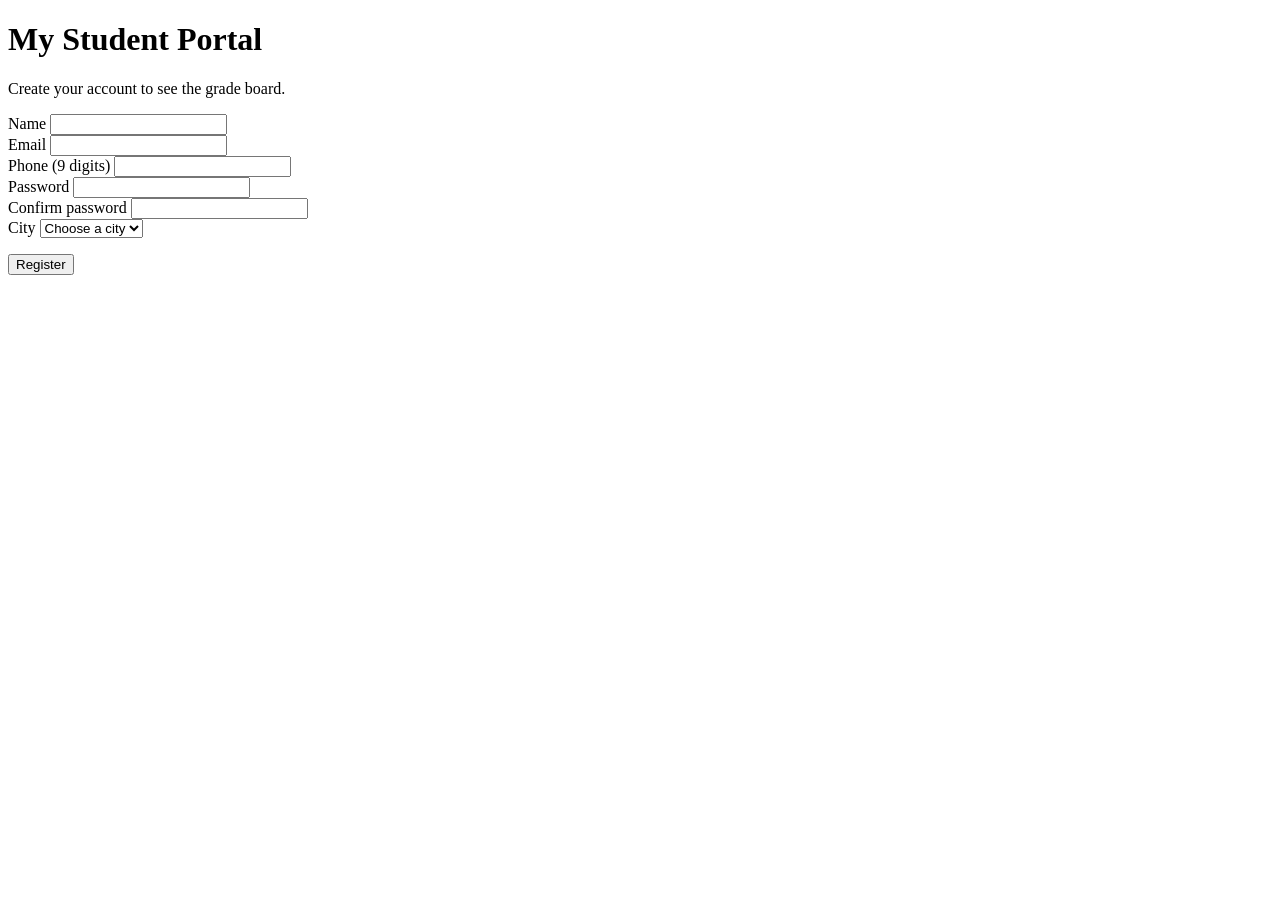
==== index.html @ b1d8434e "add: index.html" ====
<!DOCTYPE html>

<html lang="en">

<head>
  <meta charset="UTF-8">
  <meta name="viewport" content="width=device-width, initial-scale=1">
  <title>My Student Portal - Register</title>
  <link rel="stylesheet" href="style.css">
</head>

<body>
  <main class="card">
    <h1>My Student Portal</h1>
    <p class="lead">Create your account to see the grade board.</p>

    <!-- Registration form -->
    <form id="regForm" novalidate>
        
      <div class="field">
        <label for="name">Name</label>
        <input type="text" id="name" name="name" autocomplete="name">
        <small id="nameCounter"></small>
      </div>

      <div class="field">
        <label for="email">Email</label>
        <input type="email" id="email" name="email" autocomplete="email">
      </div>

      <div class="field">
        <label for="phone">Phone (9 digits)</label>
        <input type="tel" id="phone" name="phone" inputmode="numeric" autocomplete="tel-national">
      </div>

      <div class="field">
        <label for="password">Password</label>
        <input type="password" id="password" name="password" autocomplete="new-password">
      </div>

      <div class="field">
        <label for="confirm">Confirm password</label>
        <input type="password" id="confirm" name="confirm" autocomplete="new-password">
      </div>

      <div class="field">
        <label for="city">City</label>
        <select id="city" name="city">
          <option value="">Choose a city</option>
          <option value="Tashkent">Tashkent</option>
          <option value="Samarkand">Samarkand</option>
          <option value="Bukhara">Bukhara</option>
          <option value="Khiva">Khiva</option>
        </select>
        <small id="cityMsg"></small>
      </div>

      <ul id="errors" class="errors" aria-live="polite"></ul>

      <button type="submit">Register</button>
    </form>
  </main>

  <script src="app.js" defer></script>
</body>

</html>
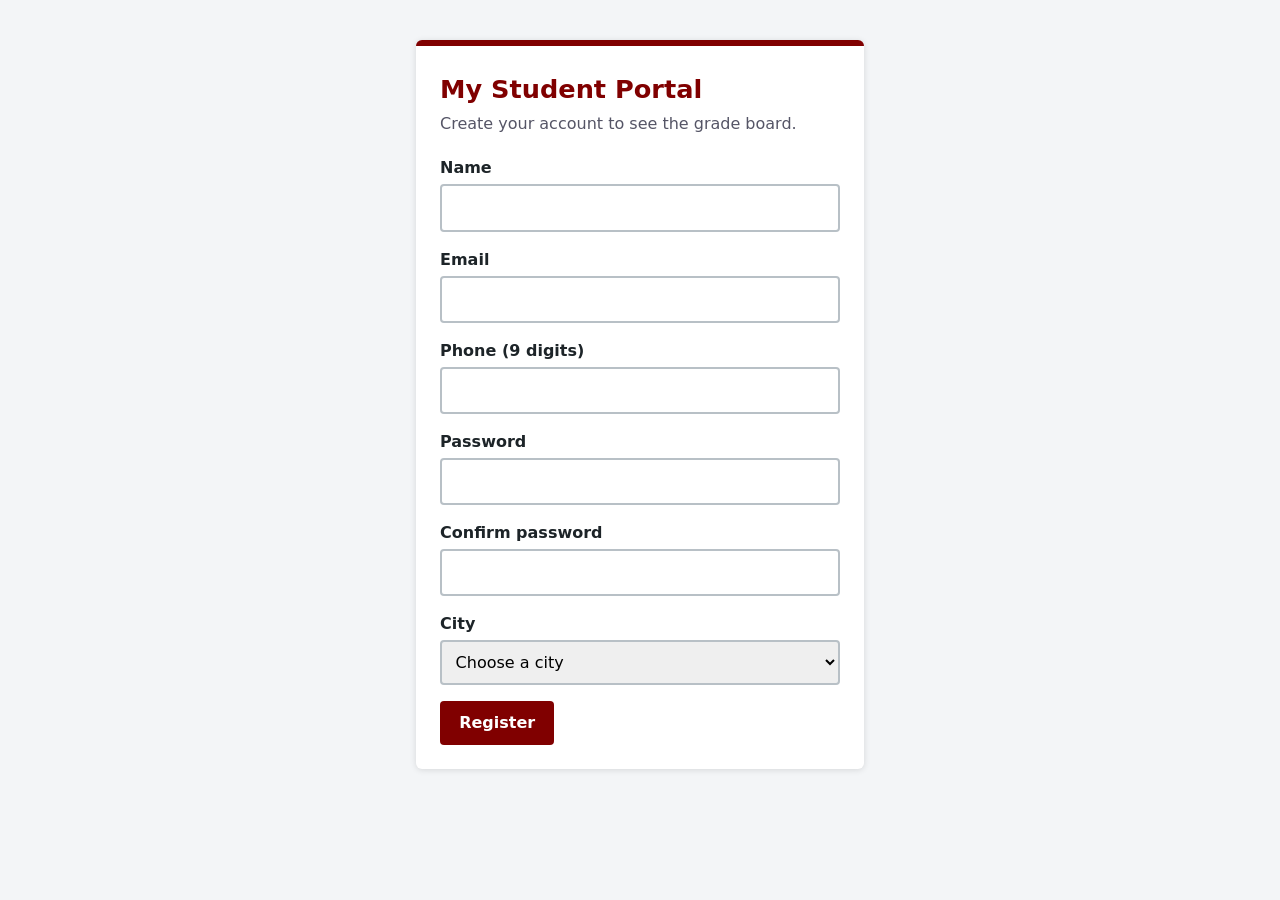
==== commit 2742f49a: "added regform in app.js" ====
--- a/index.html
+++ b/index.html
@@ -6,7 +6,7 @@
   <meta charset="UTF-8">
   <meta name="viewport" content="width=device-width, initial-scale=1">
   <title>My Student Portal - Register</title>
-  <link rel="stylesheet" href="style.css">
+  <link rel="stylesheet" href="css/style.css">
 </head>
 
 <body>
@@ -16,7 +16,7 @@
 
     <!-- Registration form -->
     <form id="regForm" novalidate>
-        
+
       <div class="field">
         <label for="name">Name</label>
         <input type="text" id="name" name="name" autocomplete="name">
@@ -61,7 +61,7 @@
     </form>
   </main>
 
-  <script src="app.js" defer></script>
+  <script src="js/app.js" defer></script>
 </body>
 
 </html>
--- a/css/style.css
+++ b/css/style.css
@@ -0,0 +1,95 @@
+/* Variables */
+/* --accent starts with m colour regarding Muqaddas */
+:root {
+  --accent: Maroon;
+  --bg: #f3f5f7;
+  --text: #1d2428;
+  --error: #c62828;
+}
+
+/* Universal style */
+* { box-sizing: border-box; }
+
+body {
+  margin: 0;
+  padding: 1rem;
+  font-family: system-ui, -apple-system, "Segoe UI", sans-serif;
+  background: var(--bg);
+  color: var(--text);
+  line-height: 1.5;
+}
+
+/* forms where we fill information */
+.card {
+  max-width: 28rem;
+  margin: 1.5rem auto;
+  padding: 1.5rem;
+  background: #fff;
+  border-top: 6px solid var(--accent);
+  border-radius: 6px;
+  box-shadow: 0 1px 6px rgba(0, 0, 0, 0.12);
+}
+.card.wide { max-width: 44rem; }
+
+h1 { margin: 0 0 0.25rem; color: var(--accent); font-size: 1.6rem; }
+.lead { margin: 0 0 1.25rem; color: #556; }
+
+.field { margin-bottom: 1rem; }
+label { display: block; margin-bottom: 0.25rem; font-weight: 600; }
+
+input, select {
+  width: 100%;
+  padding: 0.6rem;
+  font: inherit;
+  border: 2px solid #b8c0c6;
+  border-radius: 4px;
+}
+input:focus, select:focus, button:focus-visible {
+  outline: 3px solid var(--accent);
+  outline-offset: 1px;
+}
+
+input.invalid, select.invalid { border-color: red; }
+
+small { display: block; margin-top: 0.25rem; color: #556; }
+
+.errors { margin: 0 0 1rem; padding-left: 1.2rem; color: var(--error); }
+.errors:empty { display: none; }
+
+button {
+  padding: 0.65rem 1.2rem;
+  font: inherit;
+  font-weight: 600;
+  color: #fff;
+  background: var(--accent);
+  border: 0;
+  border-radius: 4px;
+  cursor: pointer;
+}
+button:hover { filter: brightness(0.9); }
+
+.toolbar {
+  display: flex;
+  flex-wrap: wrap;
+  align-items: center;
+  gap: 0.75rem;
+  margin-bottom: 1rem;
+}
+.toolbar label { margin: 0; }
+.toolbar select { width: auto; }
+
+.board-error { color: var(--error); font-weight: 600; }
+.board-error:empty { display: none; }
+
+.table-wrap { overflow-x: auto; }
+table { width: 100%; border-collapse: collapse; }
+th, td { padding: 0.6rem 0.75rem; text-align: left; border-bottom: 1px solid #dde2e6; }
+th { background: var(--accent); color: #fff; }
+td.grade-Fail { color: var(--error); font-weight: 700; }
+td.grade-Distinction { color: #2e7d32; font-weight: 700; }
+
+@media (max-width: 480px) {
+  body { padding: 0.5rem; }
+  .card { padding: 1rem; margin: 0.5rem auto; }
+  th, td { padding: 0.5rem 0.4rem; font-size: 0.95rem; }
+}
